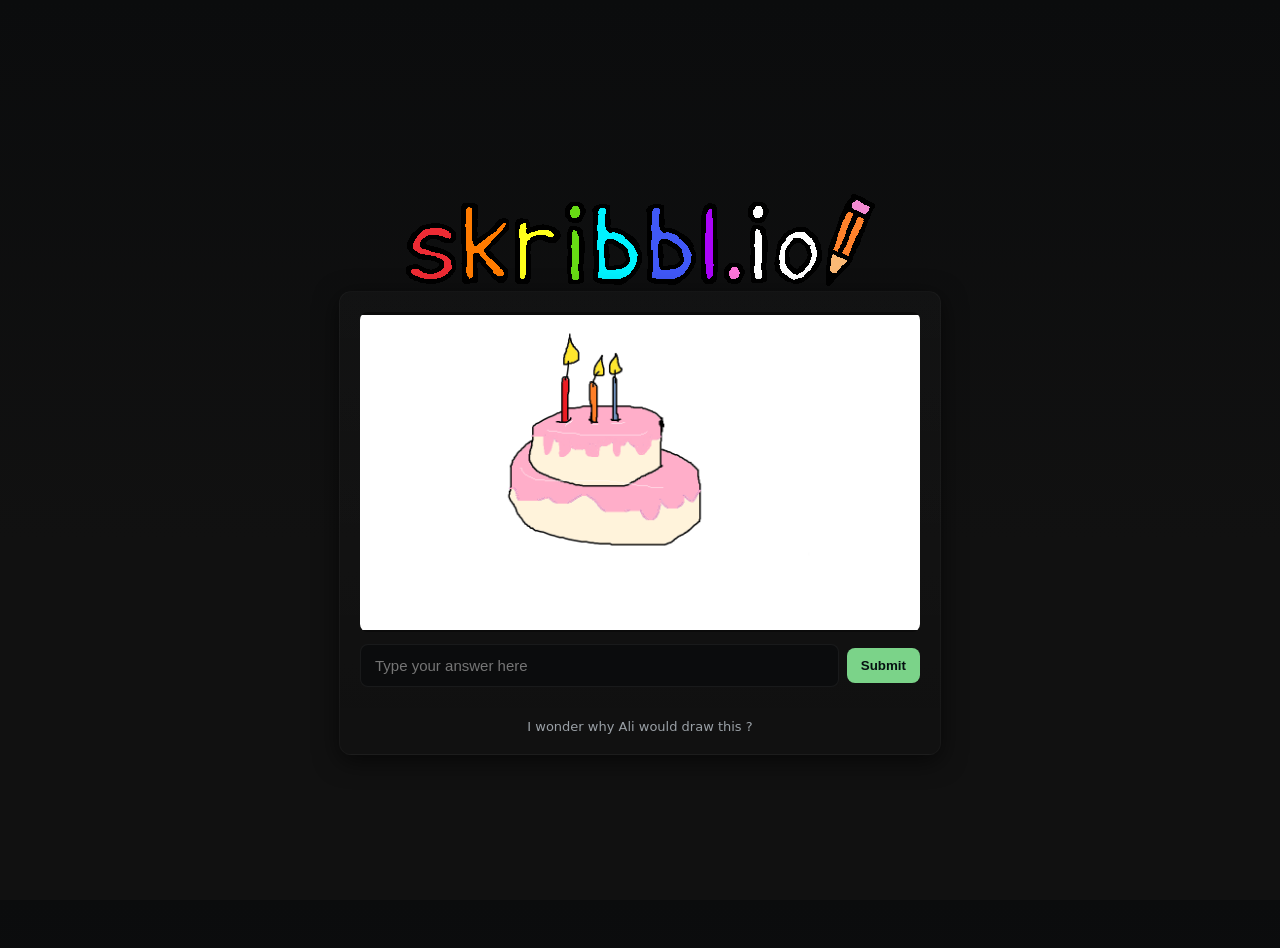
==== skribbl.html @ a4ff3677 "Add files via upload" ====
<!doctype html>
<html lang="en">
<head>
  <meta charset="utf-8">
  <meta name="viewport" content="width=device-width,initial-scale=1">
  <title>Test 1: Name the Drawing</title>
  <link rel="stylesheet" href="skribbl.css">
</head>

<body>
  <div class="wrap">

    <!-- Logo -->
    <div class="top-logo">
      <img src="logo.gif"
           alt="Logo"
           onerror="this.onerror=null;this.src='image1.png'">
    </div>

    <div class="card" role="main">

      <div class="stage" id="stage">

        <!-- Drawing -->
        <div class="drawing-wrapper" style="position:relative;width:100%;">
          <div class="drawing" id="drawing-container">
            <img id="drawing-img" src="image1.png" alt="drawing">
          </div>
        </div>

        <!-- Controls -->
        <div style="width:100%">
          <div class="controls">
            <input
              id="answer-input"
              type="text"
              placeholder="Type your answer here"
              autocomplete="off">
            <button id="submit-btn">Submit</button>
          </div>

          <div class="msg" id="message"></div>

          <div class="hint" id="hint">
            I wonder why Ali would draw this ?
          </div>
        </div>

        <!-- FINAL SCREEN -->
        <div class="final" id="final-screen" aria-hidden="true">

          <div id="final-answers"
               style="font-size:20px;color:var(--accent);font-weight:700">
          </div>

          <div style="margin-top:12px;text-align:center;">
            <p>Hey... Ferdawss, you got the drawings.</p>
            <p>I hope you figured out the key...</p>

            <input id="finalKey"
                   type="text"
                   placeholder="The key..."
                   style="padding:8px 10px;border-radius:6px;">

            <button id="final-submit"
                    style="margin-left:8px;padding:8px 12px;">
              Submit
            </button>
          </div>

        </div>

      </div>
    </div>
  </div>

  <script src="skribbl.js"></script>
</body>
</html>
---- skribbl.css ----
/* Dark theme and centered layout */
:root{--bg:#0f1111;--card:#151617;--accent:#7bd389;--muted:#9aa0a6}
html,body{height:100%;margin:0;font-family:system-ui,-apple-system,Segoe UI,Roboto,Helvetica,Arial,sans-serif;background:linear-gradient(180deg,#0b0c0d 0%, #111 60%);color:#e6eef3}
.wrap{min-height:100%;display:flex;flex-direction:column;align-items:center;justify-content:center;padding:24px}
.card{width:100%;max-width:560px;background:linear-gradient(180deg, rgba(255,255,255,0.02), transparent);border-radius:12px;padding:20px;box-shadow:0 6px 24px rgba(0,0,0,0.6);border:1px solid rgba(255,255,255,0.03)}
.title{font-size:16px;color:var(--muted);text-align:center;margin-bottom:8px}

/* header/logo removed (kept CSS file for future use) */

/* Image area */
.stage{display:flex;flex-direction:column;align-items:center;gap:12px}
.drawing{width:100%;height:320px;background:#0b0b0b;border-radius:8px;display:flex;align-items:center;justify-content:center;overflow:hidden;position:relative}
.drawing img{max-width:100%;max-height:100%;object-fit:contain;display:block;opacity:0;transform:translateY(6px);transition:opacity .45s ease,transform .45s ease}
.drawing.show img{opacity:1;transform:translateY(0)}

/* Answers bubble removed (previous answers list) */

/* Input area */
.controls{width:100%;display:flex;gap:8px;align-items:center}
input[type="text"]{flex:1;padding:12px 14px;border-radius:8px;border:1px solid rgba(255,255,255,0.06);background:#0b0c0d;color:var(--accent);outline:none;font-size:15px}
button{padding:10px 14px;border-radius:8px;border:0;background:var(--accent);color:#061011;font-weight:600;cursor:pointer}
button.secondary{background:transparent;border:1px solid rgba(255,255,255,0.06);color:var(--muted);font-weight:600}

.msg{height:18px;color:#ff8b8b;font-size:13px;margin-top:6px;text-align:center}
.hint{color:var(--muted);font-size:13px;text-align:center;margin-top:8px}

/* Congratulatory screen */
.final{display:none;flex-direction:column;align-items:center;gap:10px;padding:28px}
.final.show{display:flex}
.secret{font-size:28px;letter-spacing:3px;color:var(--accent);font-weight:700}

/* Audio control */
.audio-row{display:flex;justify-content:flex-end;margin-top:10px}
.audio-btn{background:transparent;border:1px solid rgba(255,255,255,0.06);color:var(--muted);padding:6px 10px;border-radius:8px;cursor:pointer}

/* Responsive */
@media (max-width:480px){
  .drawing{height:220px}
  .card{padding:16px}
  input[type="text"]{padding:10px}
  .answers-bubble{display:none}
}
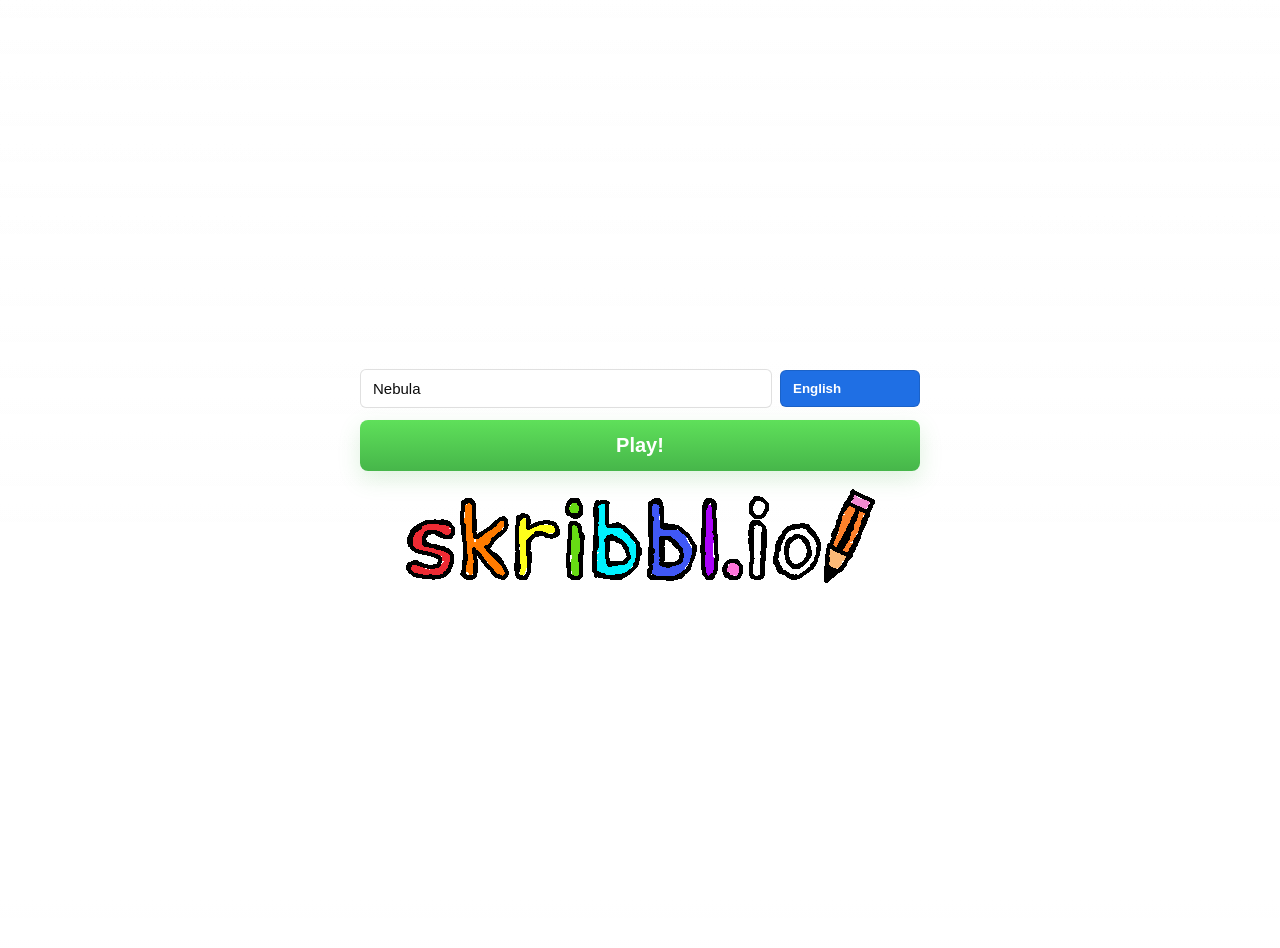
==== commit cfb2acc2: "Update skribbl.html" ====
--- a/skribbl.html
+++ b/skribbl.html
@@ -1,3 +1,5 @@
+<!-- DO NOT MODIFY IDs OR JAVASCRIPT HOOKS -->
+
 <!doctype html>
 <html lang="en">
 <head>
@@ -9,6 +11,18 @@
 
 <body>
   <div class="wrap">
+    <!-- Start screen: name input, language select, play button -->
+    <div class="start-screen" id="start-screen">
+      <div class="start-row">
+        <input id="player-name" type="text" placeholder="Your name" value="Nebula" autocomplete="off">
+        <select id="language-select" aria-label="Language">
+          <option value="en">English</option>
+          <option value="es">Spanish</option>
+          <option value="fr">French</option>
+        </select>
+      </div>
+      <button id="play-btn">Play!</button>
+    </div>
 
     <!-- Logo -->
     <div class="top-logo">
@@ -17,14 +31,14 @@
            onerror="this.onerror=null;this.src='image1.png'">
     </div>
 
-    <div class="card" role="main">
+    <div class="card hidden" role="main">
 
       <div class="stage" id="stage">
 
         <!-- Drawing -->
         <div class="drawing-wrapper" style="position:relative;width:100%;">
           <div class="drawing" id="drawing-container">
-            <img id="drawing-img" src="image1.png" alt="drawing">
+            <img id="drawing-img" class="hidden" src="image1.png" alt="drawing">
           </div>
         </div>
 
@@ -74,6 +88,33 @@
     </div>
   </div>
 
+  <script>
+    // UI-only: show lobby first; reveal game and first image after Play is clicked.
+    (function(){
+      const start = document.getElementById('start-screen');
+      const play = document.getElementById('play-btn');
+      const card = document.querySelector('.card');
+      const drawingImg = document.getElementById('drawing-img');
+      const nameInput = document.getElementById('player-name');
+      const answerInput = document.getElementById('answer-input');
+
+      if(!play || !start || !card) return;
+
+      play.addEventListener('click', function(){
+        // hide lobby
+        start.classList.add('hidden');
+
+        // show main card and the first image
+        card.classList.remove('hidden');
+        if(drawingImg) drawingImg.classList.remove('hidden');
+
+        // copy player name into the answer box for convenience (UI-only)
+        if(nameInput && answerInput && nameInput.value.trim()){
+          answerInput.value = nameInput.value.trim();
+        }
+      });
+    })();
+  </script>
   <script src="skribbl.js"></script>
 </body>
-</html>+</html>
--- a/skribbl.css
+++ b/skribbl.css
@@ -1,6 +1,6 @@
 /* Dark theme and centered layout */
 :root{--bg:#0f1111;--card:#151617;--accent:#7bd389;--muted:#9aa0a6}
-html,body{height:100%;margin:0;font-family:system-ui,-apple-system,Segoe UI,Roboto,Helvetica,Arial,sans-serif;background:linear-gradient(180deg,#0b0c0d 0%, #111 60%);color:#e6eef3}
+html,body{height:100%;margin:0;font-family:system-ui,-apple-system,Segoe UI,Roboto,Helvetica,Arial,sans-serif;background:linear-gradient(180deg, rgba(255,255,255,0.18) 0%, rgba(255,255,255,0.12) 60%), url('background.png') center/cover no-repeat;background-blend-mode:screen;color:#e6eef3}
 .wrap{min-height:100%;display:flex;flex-direction:column;align-items:center;justify-content:center;padding:24px}
 .card{width:100%;max-width:560px;background:linear-gradient(180deg, rgba(255,255,255,0.02), transparent);border-radius:12px;padding:20px;box-shadow:0 6px 24px rgba(0,0,0,0.6);border:1px solid rgba(255,255,255,0.03)}
 .title{font-size:16px;color:var(--muted);text-align:center;margin-bottom:8px}
@@ -12,6 +12,28 @@
 .drawing{width:100%;height:320px;background:#0b0b0b;border-radius:8px;display:flex;align-items:center;justify-content:center;overflow:hidden;position:relative}
 .drawing img{max-width:100%;max-height:100%;object-fit:contain;display:block;opacity:0;transform:translateY(6px);transition:opacity .45s ease,transform .45s ease}
 .drawing.show img{opacity:1;transform:translateY(0)}
+
+/* Start screen controls (name + language + play) */
+.start-screen{width:100%;max-width:560px;margin:8px auto 18px;display:flex;flex-direction:column;align-items:stretch;gap:12px}
+.start-row{display:flex;gap:8px;align-items:center}
+#player-name{flex:1;padding:10px 12px;border-radius:6px;border:1px solid rgba(0,0,0,0.12);background:#fff;color:#0b0b0b;font-size:15px;outline:none}
+#player-name::placeholder{color:#9aa0a6}
+#language-select{width:140px;padding:10px 12px;border-radius:6px;border:1px solid rgba(0,0,0,0.12);background:#1f6fe4;color:#fff;font-weight:600;appearance:none}
+#language-select option{color:#0b0b0b}
+#play-btn{background:linear-gradient(180deg,#5fe05a,#46b64a);color:#fff;border:0;padding:14px;border-radius:8px;font-weight:800;font-size:20px;cursor:pointer;box-shadow:0 8px 22px rgba(70,182,74,0.18);transition:transform .12s ease,box-shadow .12s ease}
+#play-btn:hover{transform:scale(1.02);box-shadow:0 12px 30px rgba(70,182,74,0.22)}
+
+/* Make sure these new inputs don't inherit the dark input styles */
+.controls #player-name, .controls #language-select{background:transparent}
+
+@media (max-width:520px){
+  .start-row{flex-direction:row;gap:8px}
+  #language-select{width:110px}
+  #play-btn{font-size:18px;padding:12px}
+}
+
+/* Utility to hide elements while keeping them in the DOM */
+.hidden{display:none !important}
 
 /* Answers bubble removed (previous answers list) */
 
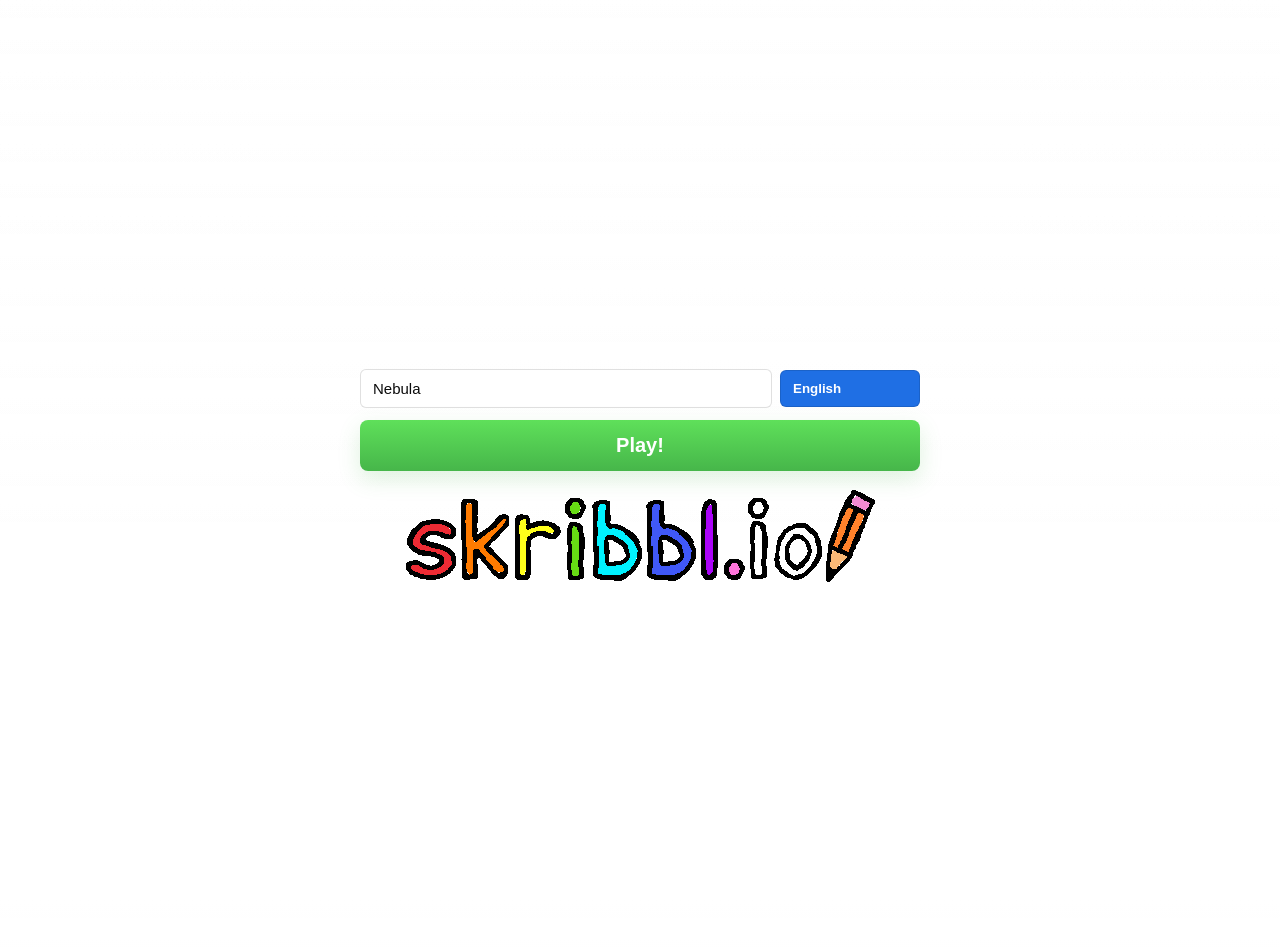
==== commit ea66ef6f: "Add files via upload" ====
--- a/skribbl.html
+++ b/skribbl.html
@@ -117,4 +117,4 @@
   </script>
   <script src="skribbl.js"></script>
 </body>
-</html>
+</html>
